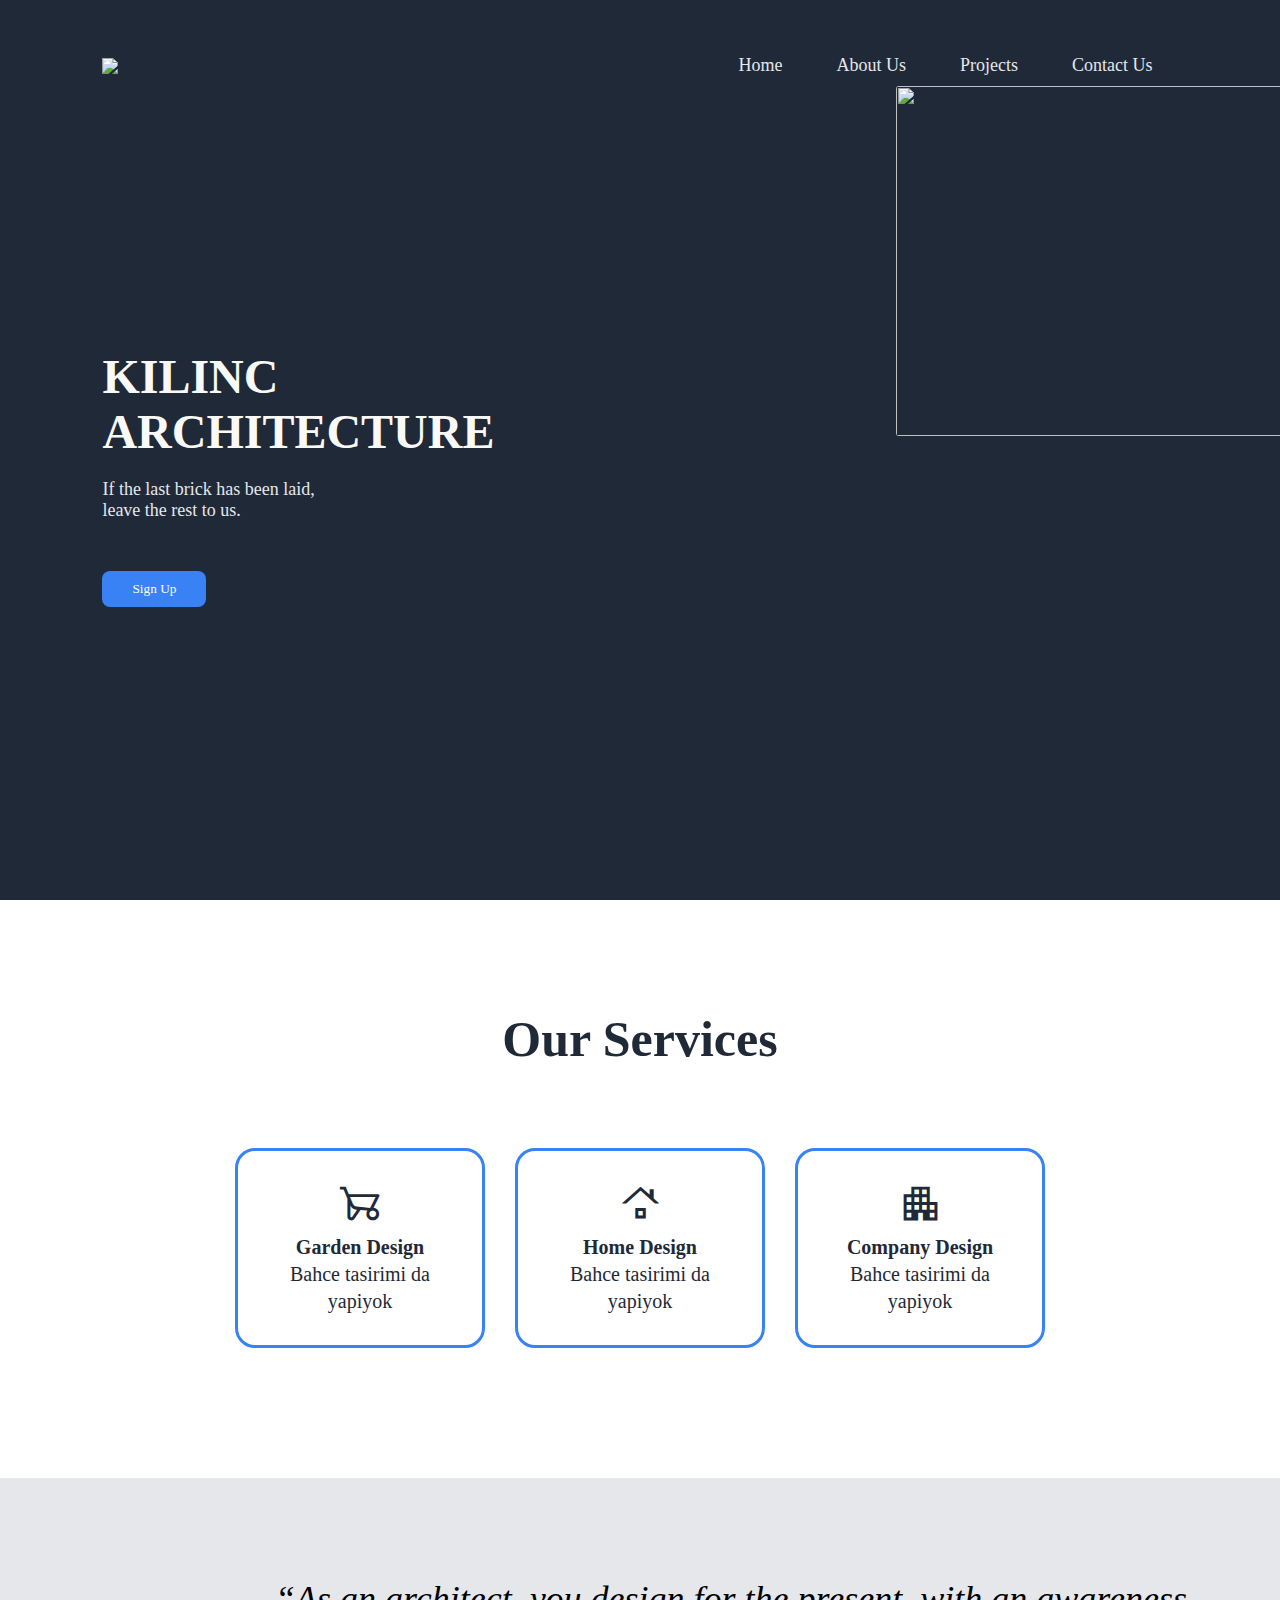
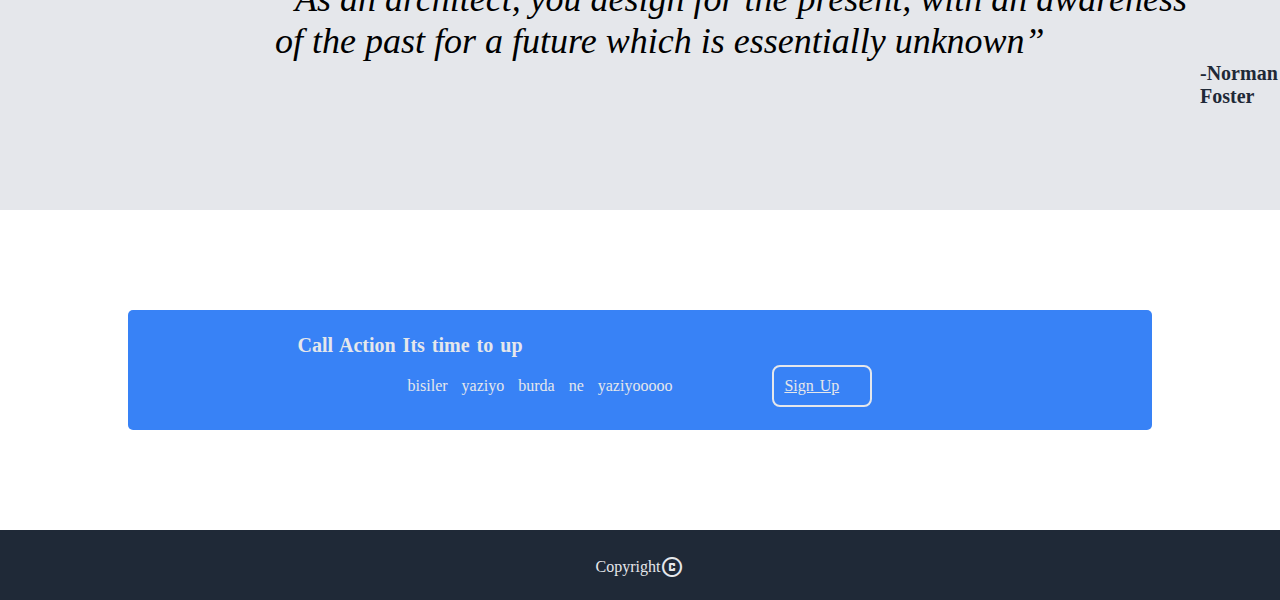
==== index.html @ 726782d7 "added some features" ====
<!DOCTYPE html>
<html lang="en">
<head>
    <meta charset="UTF-8">
    <meta http-equiv="X-UA-Compatible" content="IE=edge">
    <meta name="viewport" content="width=device-width, initial-scale=1.0">
    <title>KILINCARCH</title>
    <link rel="stylesheet" href="https://fonts.googleapis.com/css2?family=Material+Symbols+Outlined:opsz,wght,FILL,GRAD@48,400,0,0" />
    <link rel="stylesheet" href="css/style.css">

</head>
<body>
    


    <!--Section Start-->
    <div class="hero">
        <nav>
            <img src="img/logo.png" class="logo"></img>
            <ul>
                <li><a href="index.html" target="_blank">Home</a></li>
                <li><a href="pages/aboutUs.html" target="_blank">About Us</a></li>
                <li><a href="pages/projects.html" target="_blank">Projects</a></li>
                <li><a href="pages/contactUs.html" target="_blank">Contact Us</a></li>
                
            </ul>
        </nav>

        <div class="content">
            <h1>KILINC<br>
                ARCHITECTURE</h1>
            <h4>If the last brick has been laid,<br> leave the rest to us.</h4>
            <div class="btn-signup">       
                    <input type="submit" name="submit" value="Sign Up">
            </div>
        </div>

        <img class="photo"src="img/firstFoto.jpg">      
    </div>
    <!--Section end the first part-->

    <!--Purpose section start-->
    <div class="purpose">
        <div class="title">
            <h2>Our Services</h2>
        </div>

        <div class="box">
            <div class="card">
                <span class="material-symbols-outlined">garden_cart</span>
                <h5>Garden Design</h5>
                <div class="card-cont">
                    <p>Bahce tasirimi da yapiyok</p>       
                </div>
            </div>

            <div class="card">
                <span class="material-symbols-outlined">roofing</span>
                <h5>Home Design</h5>
                <div class="card-cont">
                    <p>Bahce tasirimi da yapiyok</p>       
                </div>
            </div>

            <div class="card">
                <span class="material-symbols-outlined">apartment</span>
                <h5>Company Design</h5>
                <div class="card-cont">
                    <p>Bahce tasirimi da yapiyok</p>       
                </div>
            </div>
        </div>
    </div>
    <!--Purpose Section End-->
    <!--Thor Select's is started-->

    <div class="apophthegm">
        <div class="apop-content">
            <p>
                “As an architect, you design for the present, with an awareness of the past for a future which is essentially unknown”
            </p>  
        </div>
        <h5>-Norman Foster</h5>
    </div>
    <!--soz kismi bitti-->
    <!--signup kismi basladi-->

    <div class="sign-up">
        <h4>Call Action Its time to up</h4>
        <div class="sign-up-class">
            <p>bisiler yaziyo burda ne yaziyooooo</p>
            <a class="last-button" href="#">Sign Up</a>
    </div>
    </div>

    <!--Son kisim copyright-->

    <footer>
        

        <div class="social">
            <p>Copyright</p>
            <span class="material-symbols-outlined">
                copyright
                </span></a>   
        </div>
    </footer>

</body>
</html>
---- css/style.css ----
@font-face {
    font-family:"Roboto" ;
    src: url(Roboto/Roboto-Black.ttf) format("truetype");
}

/* First Part is started */
*
{
  padding: 0;
  margin: 0;
  font-family : "Roboto";
  box-sizing : border-box;
}

.hero
{
  height: 100vh;
  width: 100%;
  background-color: #1F2937;
  background-size: cover;
  background-position: center;

}

nav
{
  display: flex;
  align-items: center;
  justify-content: space-between;
  padding-top: 45px;
  padding-left: 8%;
  padding-right: 8%;

}

.logo
{
  width: 150px;
  cursor: pointer;
}

nav ul li 
{
  list-style-type: none;
  display: inline-block;
  padding: 10px 25px;

}

nav ul li a
{
  color: #E5E7EB;
  text-decoration: none;
  font-size: 18px;
  
}

nav ul li a:hover
{
  color: #FFBD59;
  
 
}

.content
{
  position:absolute;
  top: 50%;
  left: 8%;
  transform: translateY(-50%);

}

.content>h1
{
  font-size: 48px;
  font-weight: bold;
  color: #F9FAF8;
  margin: 20px 0px 20px;
}


.content>h4
{
  font-size: 18px;
  color: #E5E7EB;
  margin-bottom: 50px;
  font-weight: lighter;
  
}

.btn-signup 
{
  width: 380px;
  max-width: 100%;
  position: relative;

}

.btn-signup  input
{
  position:absolute;
  display: inline-block;
  padding: 10px 30px;
  background-color: #3882F6;
  color: white;
  border: #3882F6;
  border-radius: 8px;

}

.btn-signup  input:hover
{
  background-color: transparent;
  border : 2px solid #3882F6;
}



.photo
{
  position: absoulute;
  display: inline-block;
  width: 550px;
  height: 350px;
  margin-left: 56em;
  margin-bottom: 10em;
  border-radius: 3px;


}

/* First Part Ended*/

/*Purpose part start*/

.purpose
{
  background: #E5E7EB;
  width: 100%;
  padding: 80px 0px;
  background-color: white;
}

.title h2
{

  color: #1F2937;;
  font-size: 50px;
  width: 1130px;
  margin: 30px auto;
  text-align: center;
}

/*kutucuklar yukari asagi*/
.box
{
  display: flex;
  justify-content: center;
  align-items: center;
  min-height: 300px;
  
}

/*elemanlari birbirinden ayiriyor ve boyutlaari*/
.card
{
  height: 200px;
  width: 250px;
  padding: 20px 30px;
  background: white;
  border: solid #3882F6;
  border-radius: 20px;
  margin: 15px;
  position: relative;
  /*bakilsin*/
  overflow: hidden;
  text-align: center;
}

.card span
{
  font-size: 45px;
  display: center;
  text-align: center;
  margin: 10px auto ;
  color:#1F2937
}

h5
{
  color:#1F2937;
  font-size: 20px;
  margin-bottom: 2px;
}

.card-cont p
{
  color:#1F2937 ;
  font-weight: lighter;
  font-size: 20px;
  line-height: 27px;
  
}
/* our service part is done*/
/*ozlu soz kismi basladi*/
.apophthegm
{
  background-color: #E5E7EB;
  width: 100%;
  padding: 100px 0px;

  /*yaziyi ortalar*/
  align-items: center;

}

.apop-content
{
  width: 1130px;
  max-width: 95%;
  margin: 0 auto;
  display: flex;
  padding-left: 200px;

}


.apop-content p
{
  font-size: 36px;
  font-style: italic;
  font-family: "Roboto";
  font-weight: lighter;
  
}

.apophthegm h5
{
  
  margin-left:200px;
  display: flex;
  padding-left: 1000px;
}
/* ozlu soz kismi bitti*/

/*signup kismi baladi*/

.sign-up
{
  width: 80%;
  height: 120px;
  
  background: #3882F6;
  display: flex;
  flex-direction: column;
  justify-content: center;
  /*yaziyi ortaya getiriyor*/
  align-items: center;
  border-radius: 5px;
  margin: 100px auto auto auto;
  word-spacing: 2px;
  
} 

.sign-up h4
{
  align-items: center;
  color: #E5E7EB;
  padding-right:23em;
  font-size: 20px;
  font-family: 'Roboto';
  font-weight: bolder;
  
}


.sign-up-class
{
  display: flex;
  align-items: center;
  justify-content: space-between;
  padding-top: 8px;
  padding-left: 8%;
  padding-right: 8%;
  
  
}

.sign-up p
{
  color: #E5E7EB;
  align-items: center;
  justify-content: center;
  word-spacing: 10px;
  padding-right: 100px;
  
}

.last-button
{
  
  align-items: center;
  width: 100px;
  max-width: 100%;
  padding: 10px 30px;
  padding-left: 10px;
  background-color: #3882F6;
  color: #E5E7EB;
  border: 2px solid #E5E7EB;
  border-radius: 8px;
  
}

/*Footer is started*/
footer
{
  position: relative;
  width : 100% ;
  height: 70px;
  background-color: #1F2937;
  display: flex;
  flex-direction: column;
  align-items: center;
  margin-top: 100px;
  
}

/*kardesim burasi yan yana yazdirioyr*/
.social
{
  display: flex;
  align-items: center;
  justify-content: center;
  margin-top: 25px;
  padding-left: 8%;
  padding-right: 8%;
  color: #E5E7EB;
  
}
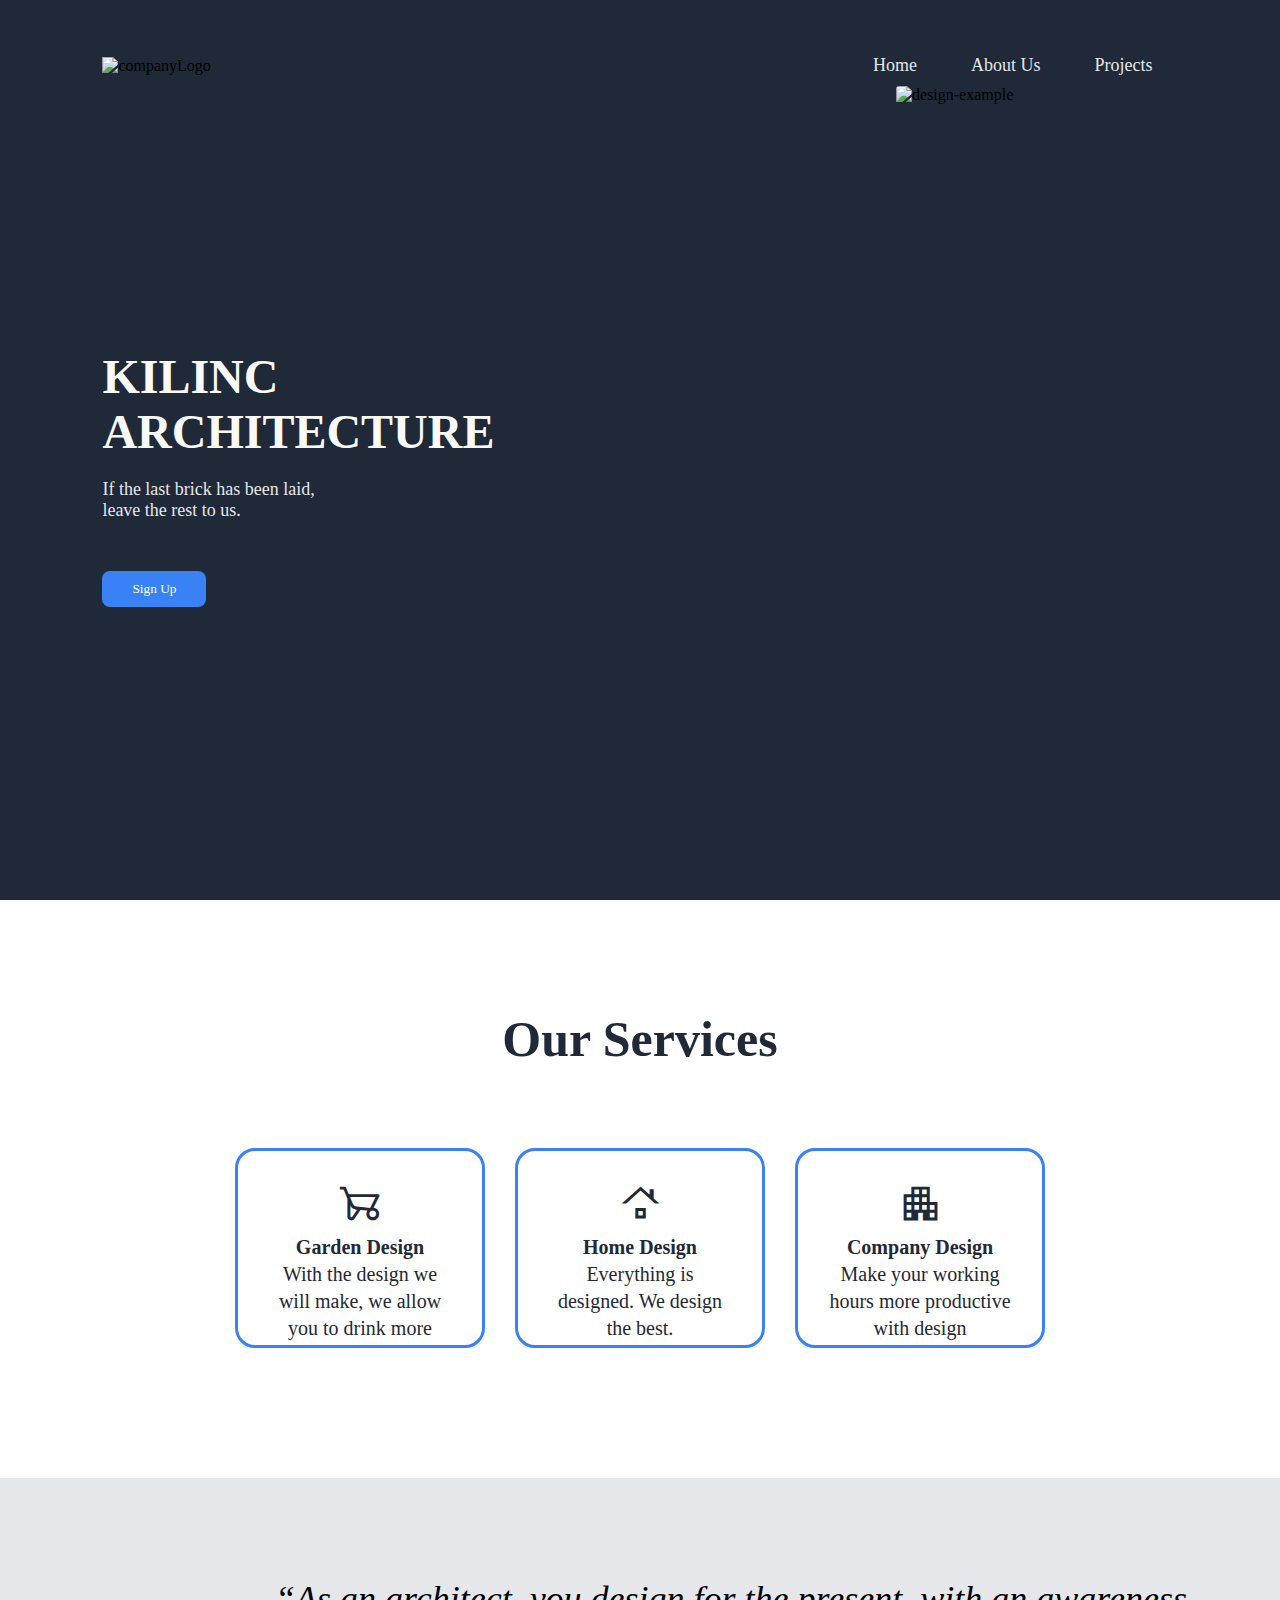
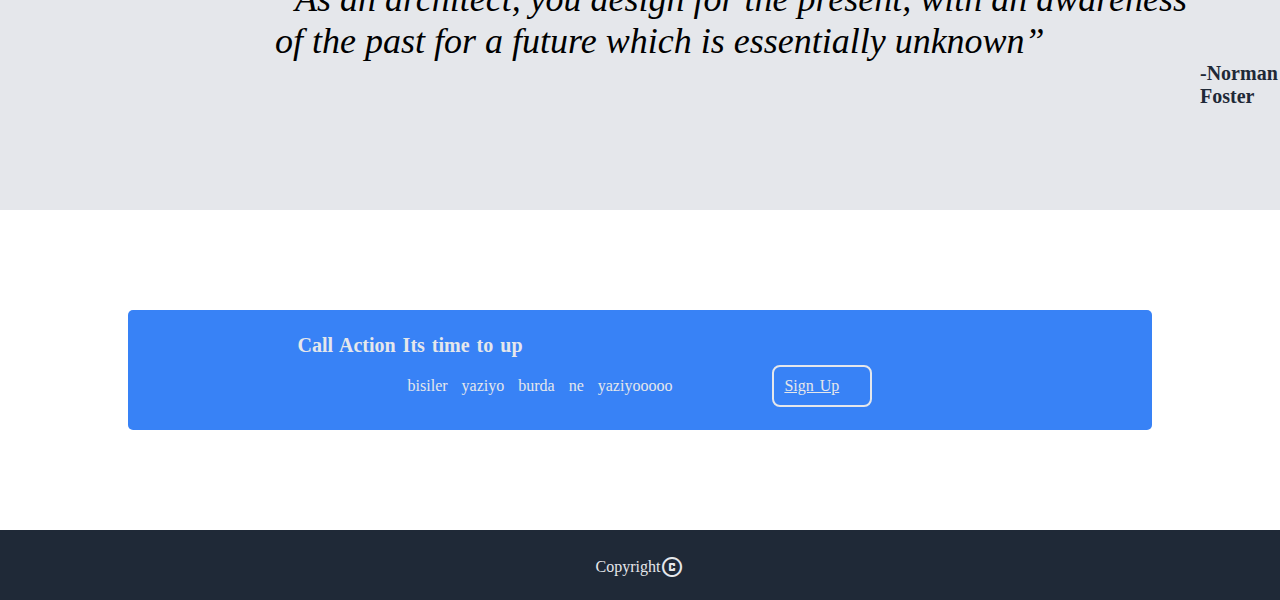
==== commit c441f9c3: "alt attribute added" ====
--- a/index.html
+++ b/index.html
@@ -16,13 +16,11 @@
     <!--Section Start-->
     <div class="hero">
         <nav>
-            <img src="img/logo.png" class="logo"></img>
+            <img src="img/logo.png" class="logo" alt="companyLogo"></img>
             <ul>
                 <li><a href="index.html" target="_blank">Home</a></li>
                 <li><a href="pages/aboutUs.html" target="_blank">About Us</a></li>
-                <li><a href="pages/projects.html" target="_blank">Projects</a></li>
-                <li><a href="pages/contactUs.html" target="_blank">Contact Us</a></li>
-                
+                <li><a href="pages/projects.html" target="_blank">Projects</a></li>      
             </ul>
         </nav>
 
@@ -35,22 +33,21 @@
             </div>
         </div>
 
-        <img class="photo"src="img/firstFoto.jpg">      
+        <img class="photo"src="img/firstFoto.jpg" alt="design-example">      
     </div>
-    <!--Section end the first part-->
+    <!--the first part end-->
 
     <!--Purpose section start-->
     <div class="purpose">
         <div class="title">
             <h2>Our Services</h2>
         </div>
-
         <div class="box">
             <div class="card">
                 <span class="material-symbols-outlined">garden_cart</span>
                 <h5>Garden Design</h5>
                 <div class="card-cont">
-                    <p>Bahce tasirimi da yapiyok</p>       
+                    <p>With the design we will make, we allow you to drink more coffee in your garden.</p>       
                 </div>
             </div>
 
@@ -58,7 +55,7 @@
                 <span class="material-symbols-outlined">roofing</span>
                 <h5>Home Design</h5>
                 <div class="card-cont">
-                    <p>Bahce tasirimi da yapiyok</p>       
+                    <p>Everything is designed. We design the best.</p>       
                 </div>
             </div>
 
@@ -66,14 +63,14 @@
                 <span class="material-symbols-outlined">apartment</span>
                 <h5>Company Design</h5>
                 <div class="card-cont">
-                    <p>Bahce tasirimi da yapiyok</p>       
+                    <p>Make your working hours more productive with design</p>       
                 </div>
             </div>
         </div>
     </div>
     <!--Purpose Section End-->
+
     <!--Thor Select's is started-->
-
     <div class="apophthegm">
         <div class="apop-content">
             <p>
@@ -82,7 +79,7 @@
         </div>
         <h5>-Norman Foster</h5>
     </div>
-    <!--soz kismi bitti-->
+    <!--Select's part is ended-->
     <!--signup kismi basladi-->
 
     <div class="sign-up">
@@ -93,11 +90,8 @@
     </div>
     </div>
 
-    <!--Son kisim copyright-->
-
+    <!--Last Part copyright-->
     <footer>
-        
-
         <div class="social">
             <p>Copyright</p>
             <span class="material-symbols-outlined">
